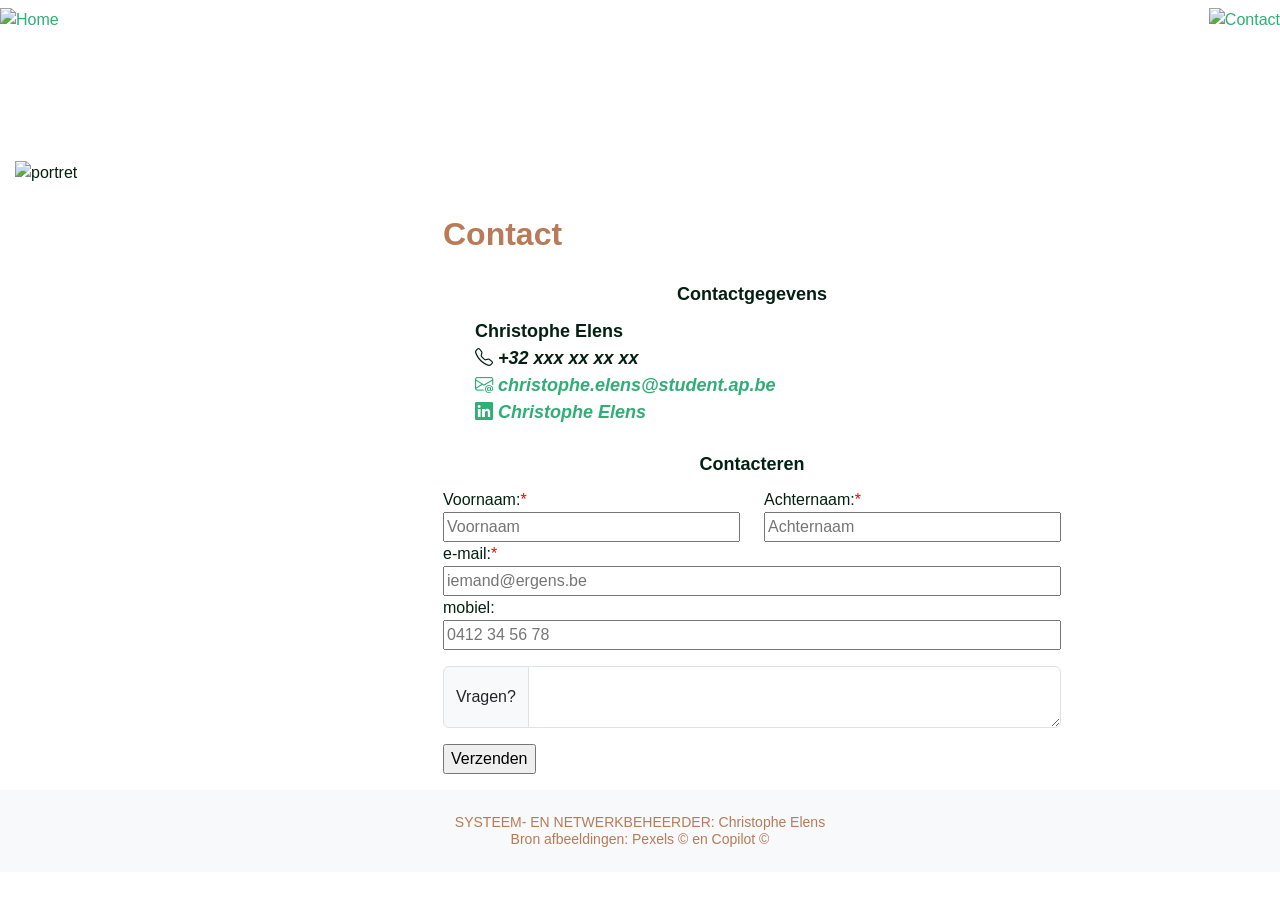
==== contact.htm @ 735c32c7 "Update contact.htm" ====
<!DOCTYPE html>
<html lang="nl-BE">

<head>
  <meta charset="UTF-8">
  <meta name="viewport" content="width=device-width, initial-scale=1.0">
  <title>contact</title>
  <!-- resetten van browsers -->
  <link rel="stylesheet" href="css/reset.css">
  <!-- Bootstrap CSS -->
  <link href="https://cdn.jsdelivr.net/npm/bootstrap@5.3.3/dist/css/bootstrap.min.css" rel="stylesheet"
    integrity="sha384-QWTKZyjpPEjISv5WaRU9OFeRpok6YctnYmDr5pNlyT2bRjXh0JMhjY6hW+ALEwIH" crossorigin="anonymous">
  <!-- Bootstrap CSS icons: https://icons.getbootstrap.com/#usage -->
  <link rel="stylesheet" href="https://cdn.jsdelivr.net/npm/bootstrap-icons@1.11.3/font/bootstrap-icons.min.css">
  <!-- JavaScript: Bootstrap Bundle with Popper -->
  <script src="https://cdn.jsdelivr.net/npm/bootstrap@5.3.3/dist/js/bootstrap.bundle.min.js"
    integrity="sha384-YvpcrYf0tY3lHB60NNkmXc5s9fDVZLESaAA55NDzOxhy9GkcIdslK1eN7N6jIeHz" crossorigin="anonymous" defer>
    </script>
  <!-- eigen geschreven css voor jouw html-bestand -->
  <link rel="stylesheet" href="style/style.css">
</head>

<body> 
<main class="main">

<!--navigatie menu bovenaan-->
<nav class="navbar fixed-top" style="height: 80px;">
  <div class="container-fluid d-flex justify-content-between align-items-center px-0">
    <a href="index.htm" class="me-3">
      <figure class="img-hover nav-img">
        <img src="images/navigatielogo.jpg" alt="Home" title="Home">
        <div class="caption">Home</div>
      </figure>
    </a>
    <a href="contact.htm">
      <figure class="img-hover nav-img">
        <img src="images/logo_contact.png" alt="Contact" title="Contact">
        <div class="caption">Contact</div>
      </figure>
    </a>
  </div>
</nav>

<!--Rij met links portfolio foto, rechts contactgegevens en formulier-->
<article class=" row">
  <div class="col-12 col-sm-6 col-md-4">
    <figure>
      <img src="images/Portfolio foto.png" class="img-fluid" alt="portret" title="portret">
    </figure>
  </div>

<!--contactgegevens--> 
  <div class="col-12 col-sm-6 mt-4 justify-content-center">
    <h1 class="h1">Contact</h1>
      <h4 class="h4">Contactgegevens</h4>
        <ul class="list">
          <li>Christophe Elens</li>
          <li class="list-inline-item">
            <a> <!-- Mogelijkheid om later automatisch te kunnen koppelen aan telefoonsysteem client-->
            <i class="bi bi-telephone"> +32 xxx xx xx xx</i>
            </a>
          </li><br> <!-- nodig omdat volgende lijst anders niet op nieuwe lijn begint?-->
          <li class="list-inline-item">
            <a href="mailto:christophe.elens@student.ap.be">
            <i class="bi bi-envelope-at"> christophe.elens@student.ap.be</i>
            </a>
          </li><br>                    
          <li class="list-inline-item">
            <a href="https://be.linkedin.com/in/christophe-elens-87996a6a" target="_blank">
            <i class="bi bi-linkedin"> Christophe Elens</i>
            </a>
          </li><br>
        </ul>

<!--contactformulier-->                
  <form name="contact" method="POST" data-netlify="true" data-netlify-recaptcha="true"> <!-- POST voor veiliger doorzenden gegevens-->
    <fieldset>
      <legend class="h4">Contacteren</legend>
        <article class="row">
          <div class="col-md-6">
              <label for="fname">Voornaam:<span class="span">*</span></label><br>
              <input placeholder="Voornaam" type="text" class="langveld" id="fname" name="fname"><br>
          </div>
          <div class="col-md-6">
              <label for="lname">Achternaam:<span class="span">*</span></label><br>
              <input placeholder="Achternaam" type="text" class="langveld" id="lname" name="lname"><br>
          </div>
        </article>
        <article class="row">
          <div class="col">
              <label for="email">e-mail:<span class="span">*</span></label><br>
              <input placeholder="iemand@ergens.be" type="email" class="langveld" id="email" name="email"><br>
          </div>
        </article>
        <article class="row">
          <div class="col">
              <label for="number">mobiel:</label><br>
              <input placeholder="0412 34 56 78" type="text" class="langveld" id="number" name="number"><br>
          </div>
        </article>
        <article class="row mt-3 mb-3">
          <div class="input-group">
              <span class="input-group-text">Vragen?</span>
              <textarea class="form-control" aria-label="info"></textarea>
          </div>
        </article>
        <article class="row mt-3 mb-3">
          <div class="form-group">
              <div data-netlify-recaptcha="true"></div>
          </div>
          <div class="col">
              <input type="submit" class="btn-primary" value="Verzenden">
          </div>
        </article>
    </fieldset>
  </form>

</main>
<footer class="container-fluid bg-light text-center donkerbruin h6 small p-4">
    SYSTEEM- EN NETWERKBEHEERDER: Christophe Elens <br>Bron afbeeldingen: Pexels &copy; en Copilot &copy;
</footer>
</body>

</html>
---- style/style.css ----
/*Opmaak algemeen en body*/
html, body {
  box-sizing: border-box;
  background-color: #fff;
  margin: 0;
  padding: 0;
  font-family: Arial, Helvetica, sans-serif;
  color: #032013;
  height: 100%;
  width: 100%;
  padding-top: 80px; /* hoogte van de navbar */
}
/* Alles voor watermerk*/
.watermerk { /*Positie van de watermerk zelf*/
    position: relative;
    z-index:0;
}
.watermerk::before { /*Eigenschappen van de watermerk*/
    content: ""; /*toon geen text, maar er is wel een element*/
    position: fixed; /*Element blijft op dezelfde positie staan*/
    top: 0; /*positie bovenaan*/
    left: 0;
    width: 100%; /*breedte over de pagina*/
    height: 100%;
    background: url("../images/logo_achtergrond.jpg") center/cover no-repeat; /*Geen herhalingen van het watermerk*/
    opacity: 0.05; /* transparantie */
    z-index: -1; /* achter alle content */
    pointer-events: none; /* muisinteracties blijven werken */
}
/*hyperlinks een andere kleur geven*/
a, a:hover {
  text-decoration: none;
  color: #31AD76;
}

/*algemene opmaak afbeeldingen*/
.afbeelding{
    width: 280px !important; /*Zorgt ervoor dat die breedte als prioriteit gebruikt wordt boven de algememen bootstrap CSS*/
    height: auto;
    align-self: center;
}

/*alles voor een tekstvak te laten verschijnen als je op afbeelingslinks zweeft*/
.img-hover { /*Als je er effectief overzweeft*/
    position: relative;
    display: inline-block;
    cursor: pointer;
}
.img-hover img { /*afbeelding*/
    display: block;
    height: auto;
    max-width: 100%; /* responsief, maar niet geforceerd */
}
.caption { /*tekst wordt als 'caption' getoond.*/
    position: absolute;
    bottom: -5px;
    left: 50%; /*tekst in de caption mooi centreren*/
    width: 100%;
    transform: translateX(-50%) translateY(-50%);
    background: #31AD76;
    color: #032013;
    padding: 3px 8px;
    text-align: center;
    font-size: clamp(0.6rem, 1vw, 1rem); /*Blijkbaar betere methode om tekstgrootte aan te passen aan schermen?*/
    border-radius: 5px;
    opacity: 0; /*Vooralleer je over de afbeelding zweeft, is de caption onzichtbaar*/
    transition: opacity 0.25s ease-in-out, transform 0.25s ease-in-out;
    white-space: nowrap; /*Voorkomen dat woorden 'gewrapt' worden*/
}
.img-hover:hover .caption { /*Als je boven de afbeelding zweeft, moet de caption zichtbaar worden*/
  opacity: 1;
  transform: translateX(-50%) translateY(0);
}

/* Alles voor de navigatiebar */
.nav-img img { /*apparte groottes en opmaak zodat die verschilt van andere links afbeeldingen*/
    height: 100px;
    width: auto !important;
}
.navbar { /*transparante navbar zodat watermerk zichtbaar blijft*/
  background-color: transparent !important;
  backdrop-filter: none;
  box-shadow: none;
}

/*hoofdtitels op detailpagina's*/
.detailtitel{
  color:#B97A57;
  font-size: xx-large;
  font-weight: bold;
  text-align: center;
  padding-top: 20px;
  margin-bottom: 5%;
  text-transform: uppercase;
}
/*opmaak 1ste hoofdtitel*/
.h1{
  font-size:xx-large;
  font-weight: bold;
  color: #B97A57;
  margin-top: 5%;
  margin-bottom: 5%;  
}
/*opmaak 2de hoofdtitel*/
.h2{
  font-size:x-large;
  font-weight: bold;
  color: #B97A57;
  margin-top: 2%;
  margin-bottom: 2%;  
}
/*opmaak 3de hoofdtitel*/
.h4{
  font-size:large;
  font-weight: bold;
  color: #032013;
  margin-top: 2%;
  margin-bottom: 2%;
  text-align: center;
}
/*Kleurenpallet. Gewoon om bij de hand te hebben voor individuele aanpassingen*/
.donkerbruin {
  color: #B97A57;
}
.bruin{
  color: #D18A62
}
.groen{
  color: #31AD76
}
.oranje{
  color: #FF7F27
}
/*Om invulvelden volledige breedte van hun vak te laten innemen*/
.langveld {
  width: 100%;
}
/*om * een rode opvallende kleur te geven*/
.span {
  color: rgb(255, 0, 0);
}
/*Opmaak van de hoofdpagina*/
.main {
  margin-left: 10px; /*Zorgt voor een marge links in het mail gedeelte van de html pagina, zodat hoofdpagina mooi rechts ernaast uitlijnt*/
  padding: 0px 5px;
}

/*Items in de lijst opmaken zorgt ervoor dat er geen opsommingstekens getoond worden in contactformulier*/
.list{
  font-weight: bold;
  font-size:large;
  list-style: none;
}
/*Copyright opmaak teken bij afbeeldingen*/
.copyright {
    text-align:start ;
    font-size: 0.7rem;
    color: #032013;
    margin-top: 4px;
    opacity: 0.7;
}
/*Leaflet map op indexpagina*/
#apMap {
  height: 300px;
  width: 100%;
}
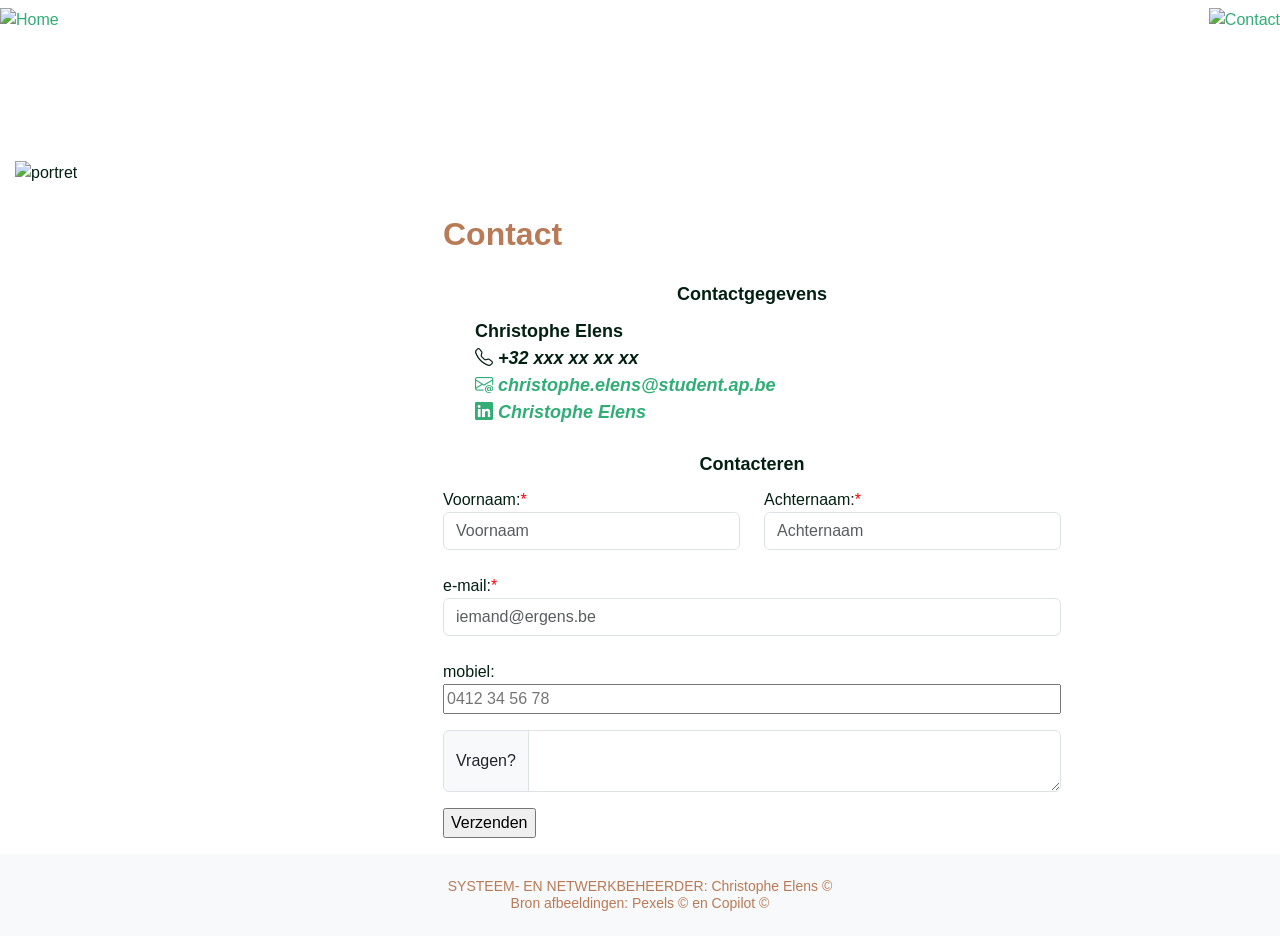
==== commit 156e6557: "Add files via upload" ====
--- a/contact.htm
+++ b/contact.htm
@@ -5,6 +5,8 @@
   <meta charset="UTF-8">
   <meta name="viewport" content="width=device-width, initial-scale=1.0">
   <title>contact</title>
+    <!-- Auteur -->
+  <meta name="author" content="Christophe Elens">
   <!-- resetten van browsers -->
   <link rel="stylesheet" href="css/reset.css">
   <!-- Bootstrap CSS -->
@@ -18,6 +20,8 @@
     </script>
   <!-- eigen geschreven css voor jouw html-bestand -->
   <link rel="stylesheet" href="style/style.css">
+<!-- Javascript bestanden -->
+    <script src="js/script.js" defer></script>
 </head>
 
 <body> 
@@ -73,23 +77,26 @@
         </ul>
 
 <!--contactformulier-->                
-  <form name="contact" method="POST" data-netlify="true" data-netlify-recaptcha="true"> <!-- POST voor veiliger doorzenden gegevens-->
+  <form name="contact" method="POST" data-netlify="true" data-netlify-recaptcha="true" class="needs-validation" novalidate> <!-- POST voor veiliger doorzenden gegevens-->
     <fieldset>
       <legend class="h4">Contacteren</legend>
         <article class="row">
           <div class="col-md-6">
               <label for="fname">Voornaam:<span class="span">*</span></label><br>
-              <input placeholder="Voornaam" type="text" class="langveld" id="fname" name="fname"><br>
-          </div>
+              <input placeholder="Voornaam" type="text" class="langveld form-control" id="fname" name="fname" required><br>
+              <div class="invalid-feedback">Gelieve jouw voornaam in te vullen.</div>          
+            </div>
           <div class="col-md-6">
               <label for="lname">Achternaam:<span class="span">*</span></label><br>
-              <input placeholder="Achternaam" type="text" class="langveld" id="lname" name="lname"><br>
+              <input placeholder="Achternaam" type="text" class="langveld form-control" id="lname" name="lname" required><br>
+              <div class="invalid-feedback">Gelieve jouw achternaam in te vullen.</div> 
           </div>
         </article>
         <article class="row">
           <div class="col">
               <label for="email">e-mail:<span class="span">*</span></label><br>
-              <input placeholder="iemand@ergens.be" type="email" class="langveld" id="email" name="email"><br>
+              <input placeholder="iemand@ergens.be" type="email" class="langveld form-control" id="email" name="email"><br>
+              <div class="invalid-feedback">Gelieve jouw achternaam in te vullen.</div> 
           </div>
         </article>
         <article class="row">
@@ -117,8 +124,8 @@
 
 </main>
 <footer class="container-fluid bg-light text-center donkerbruin h6 small p-4">
-    SYSTEEM- EN NETWERKBEHEERDER: Christophe Elens <br>Bron afbeeldingen: Pexels &copy; en Copilot &copy;
+    SYSTEEM- EN NETWERKBEHEERDER: Christophe Elens &copy;<br>Bron afbeeldingen: Pexels &copy; en Copilot &copy;
 </footer>
 </body>
 
-</html>
+</html>
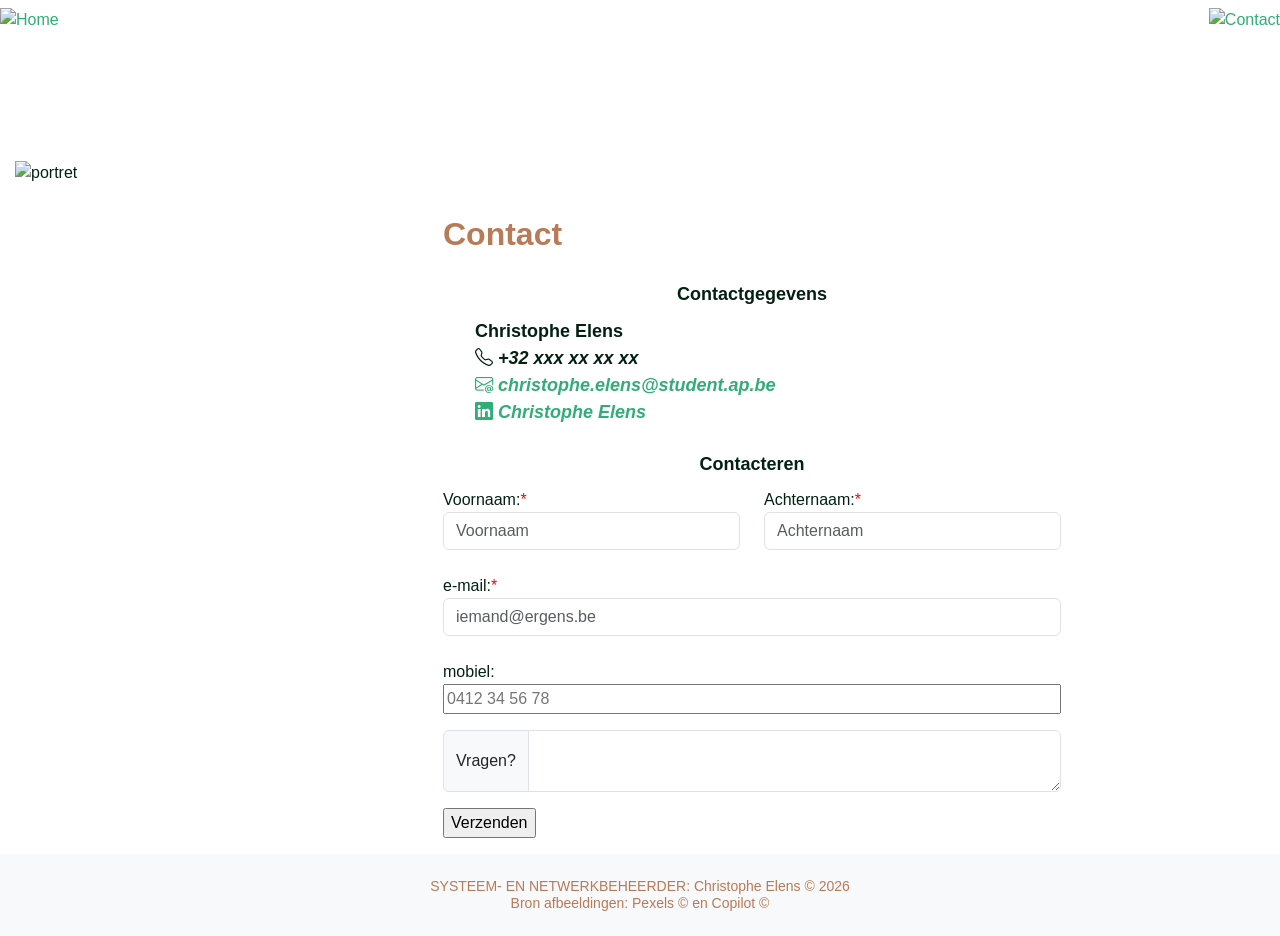
==== commit 5b03fa03: "Add files via upload" ====
--- a/contact.htm
+++ b/contact.htm
@@ -124,7 +124,7 @@
 
 </main>
 <footer class="container-fluid bg-light text-center donkerbruin h6 small p-4">
-    SYSTEEM- EN NETWERKBEHEERDER: Christophe Elens &copy;<br>Bron afbeeldingen: Pexels &copy; en Copilot &copy;
+    SYSTEEM- EN NETWERKBEHEERDER: Christophe Elens &copy; <span id="year"></span><br>Bron afbeeldingen: Pexels &copy; en Copilot &copy;
 </footer>
 </body>
 
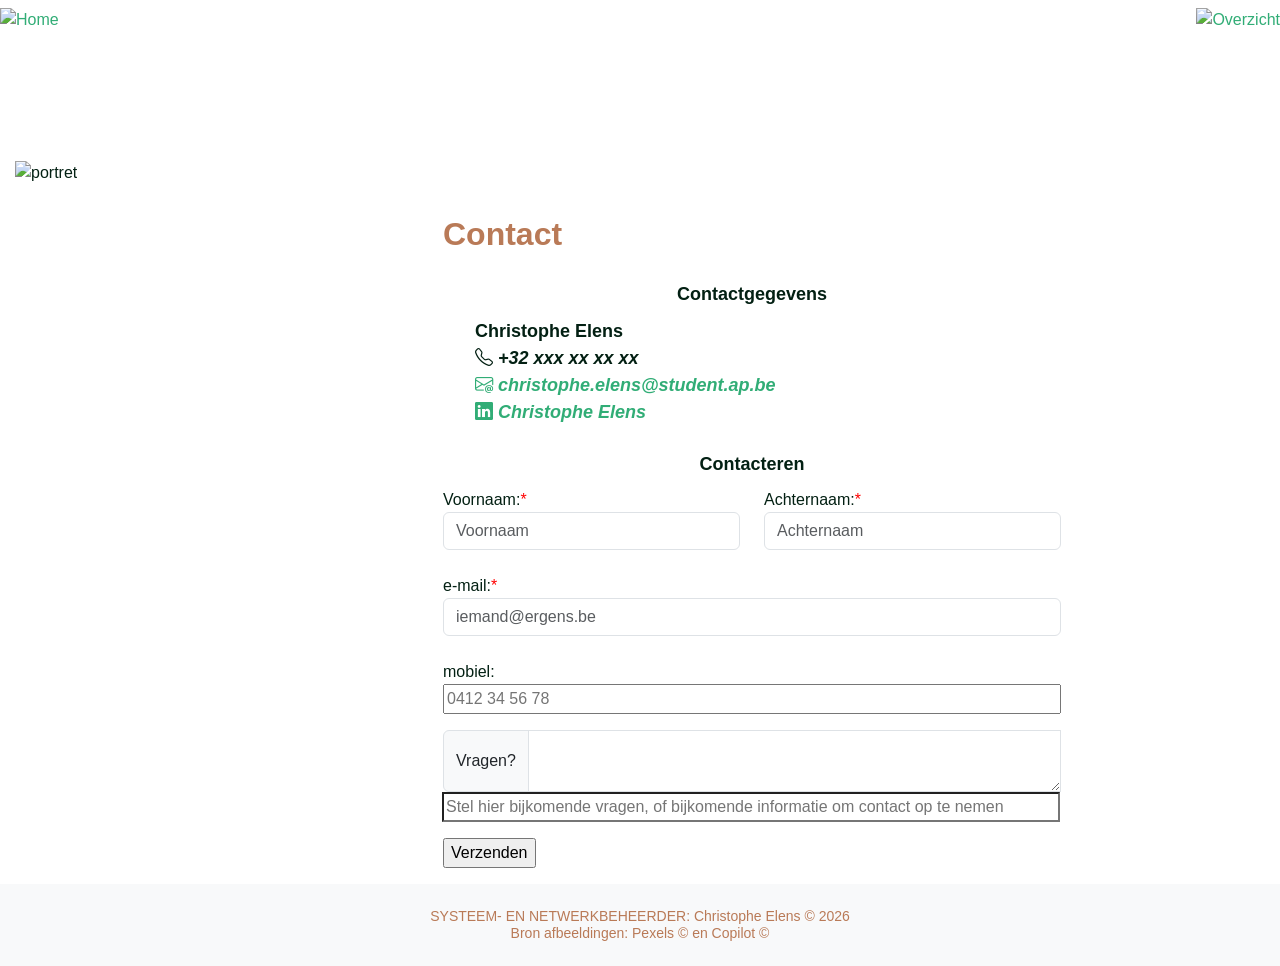
==== commit 14d197ac: "Add files via upload" ====
--- a/contact.htm
+++ b/contact.htm
@@ -36,10 +36,10 @@
         <div class="caption">Home</div>
       </figure>
     </a>
-    <a href="contact.htm">
+    <a href="portfolio.htm">
       <figure class="img-hover nav-img">
-        <img src="images/logo_contact.png" alt="Contact" title="Contact">
-        <div class="caption">Contact</div>
+        <img src="images/logo_contact.png" alt="Overzicht" title="Overzicht">
+        <div class="caption">Overzicht</div>
       </figure>
     </a>
   </div>
@@ -95,8 +95,8 @@
         <article class="row">
           <div class="col">
               <label for="email">e-mail:<span class="span">*</span></label><br>
-              <input placeholder="iemand@ergens.be" type="email" class="langveld form-control" id="email" name="email"><br>
-              <div class="invalid-feedback">Gelieve jouw achternaam in te vullen.</div> 
+              <input placeholder="iemand@ergens.be" type="email" class="langveld form-control" id="email" name="email" required><br>
+              <div class="invalid-feedback">Gelieve jouw e-mail adres in te vullen.</div> 
           </div>
         </article>
         <article class="row">
@@ -109,6 +109,7 @@
           <div class="input-group">
               <span class="input-group-text">Vragen?</span>
               <textarea class="form-control" aria-label="info"></textarea>
+              <input placeholder="Stel hier bijkomende vragen, of bijkomende informatie om contact op te nemen" type="text" class="langveld" id="vragen" name="vragen"><br>
           </div>
         </article>
         <article class="row mt-3 mb-3">
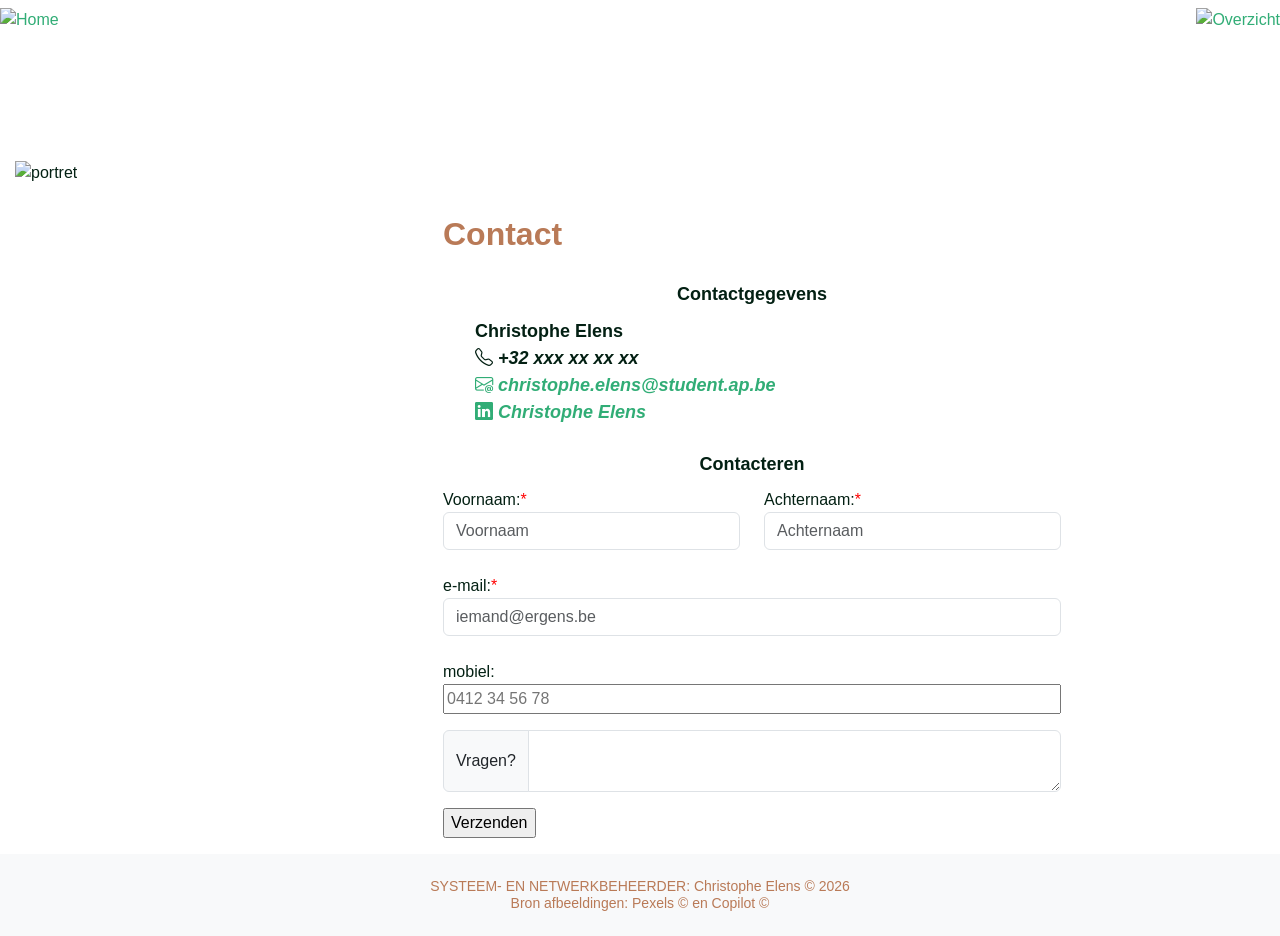
==== commit cdcdf9c4: "Update contact.htm" ====
--- a/contact.htm
+++ b/contact.htm
@@ -109,7 +109,6 @@
           <div class="input-group">
               <span class="input-group-text">Vragen?</span>
               <textarea class="form-control" aria-label="info"></textarea>
-              <input placeholder="Stel hier bijkomende vragen, of bijkomende informatie om contact op te nemen" type="text" class="langveld" id="vragen" name="vragen"><br>
           </div>
         </article>
         <article class="row mt-3 mb-3">
@@ -129,4 +128,4 @@
 </footer>
 </body>
 
-</html>+</html>
